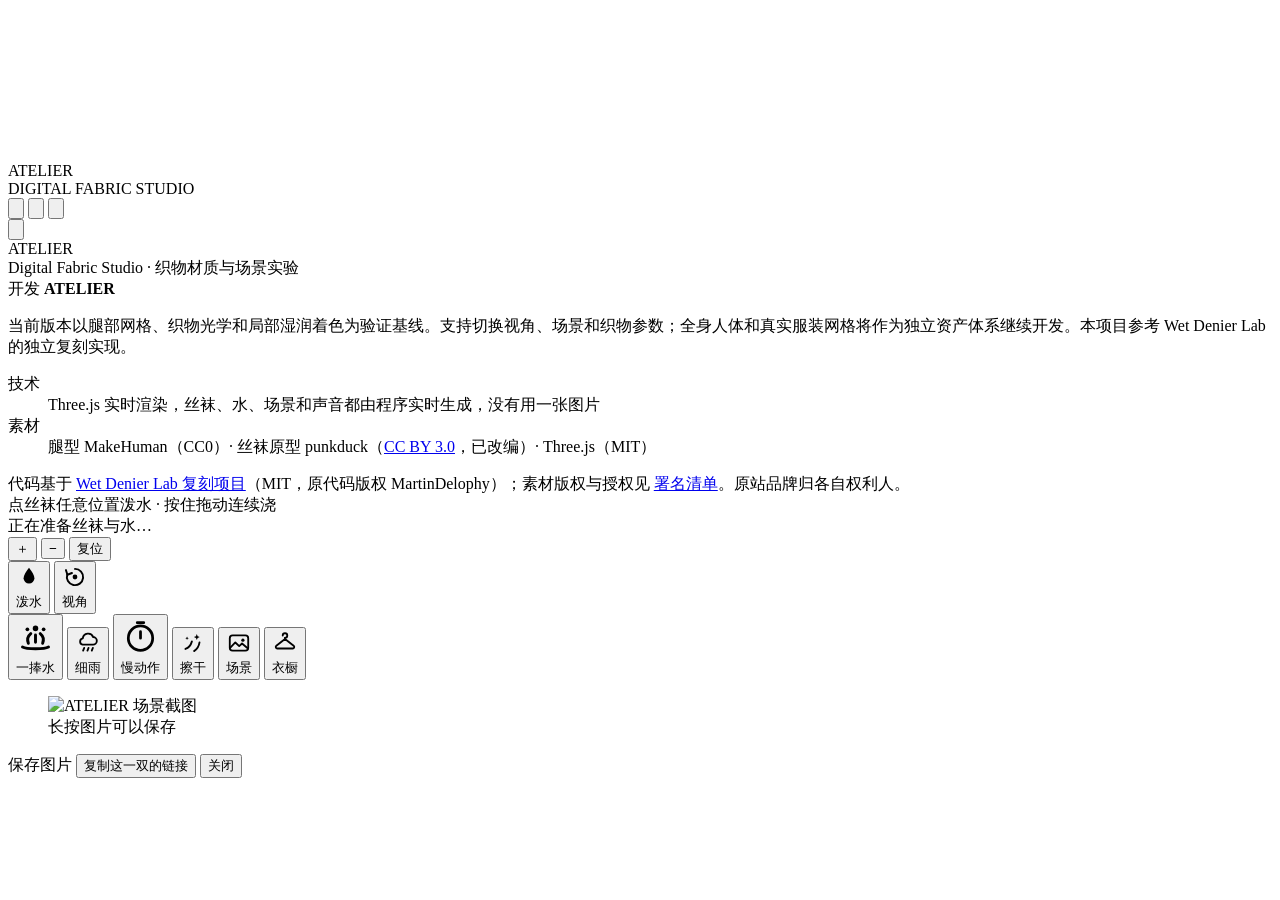
==== public/index.html @ 57686853 "feat(atelier): differentiate independent studio branding while retaining MIT and CC attribution" ====
<!doctype html>
<html lang="zh-CN">
<head>
<meta charset="utf-8">
<meta name="viewport" content="width=device-width,initial-scale=1,viewport-fit=cover,user-scalable=no">
<meta name="theme-color" content="#efe9f1">
<title>ATELIER · Digital Fabric Studio</title>
<link rel="icon" href="data:image/svg+xml,%3Csvg xmlns='http://www.w3.org/2000/svg' viewBox='0 0 24 24'%3E%3Cpath d='M12 2.5c3.6 4.9 6 8.3 6 11.5a6 6 0 0 1-12 0c0-3.2 2.4-6.6 6-11.5z' fill='%235d7bff'/%3E%3C/svg%3E">
<meta name="description" content="ATELIER 三维服装材质实验室：连续人体网格、真实织物层、局部湿润着色与三维环绕场景。当前版本为腿部织物实验基线。">
<meta name="author" content="ATELIER">
<meta property="og:type" content="website">
<meta property="og:title" content="ATELIER · Digital Fabric Studio">
<meta property="og:description" content="基于真实三角网格的交互式织物与湿润材质实验室。">
<!-- Original project cover intentionally omitted: ATELIER artwork is under development. -->
<meta name="twitter:card" content="summary_large_image">
<link rel="stylesheet" href="./vendor/zcool-xiaowei.css">
<link rel="stylesheet" href="./src/site.css">
</head>
<body>
<canvas id="view" aria-label="ATELIER 三维织物与材质实验场景"></canvas>
<header class="brand">
<div class="logo">ATELIER</div>
<div class="sub">DIGITAL&nbsp;FABRIC&nbsp;STUDIO</div></header>
<div class="corner">
<button id="photoBtn" class="round" aria-label="拍照"><svg viewBox="0 0 24 24"><path d="M4.5 8.2h3l1.4-2.2h6.2l1.4 2.2h3a1 1 0 0 1 1 1v8.6a1 1 0 0 1-1 1h-15a1 1 0 0 1-1-1V9.2a1 1 0 0 1 1-1z" fill="none" stroke="currentColor" stroke-width="1.7" stroke-linejoin="round"/><circle cx="12" cy="13.2" r="3.3" fill="none" stroke="currentColor" stroke-width="1.7"/></svg></button>
<button id="aboutBtn" class="round" aria-label="制作说明" aria-expanded="false" aria-controls="about"><svg viewBox="0 0 24 24"><circle cx="12" cy="12" r="8.2" fill="none" stroke="currentColor" stroke-width="1.7"/><path d="M12 11v5.2" stroke="currentColor" stroke-width="1.9" stroke-linecap="round"/><circle cx="12" cy="7.9" r="1.15" fill="currentColor"/></svg></button>
<button id="sound" class="round" aria-label="声音" aria-pressed="true"><svg viewBox="0 0 24 24"><path d="M4 9.5h3.2L12 5.5v13l-4.8-4H4z" fill="currentColor"/><path class="wave" d="M15.5 9a4.2 4.2 0 0 1 0 6M18 6.6a7.6 7.6 0 0 1 0 10.8" fill="none" stroke="currentColor" stroke-width="1.7" stroke-linecap="round"/><path class="mute" d="M15.5 9.5l5 5m0-5l-5 5" stroke="currentColor" stroke-width="1.7" stroke-linecap="round"/></svg></button></div>
<section id="about" class="about" role="dialog" aria-label="制作说明" aria-hidden="true">
<button id="aboutClose" class="close" aria-label="关闭说明"><svg viewBox="0 0 24 24"><path d="M7 7l10 10M17 7L7 17" stroke="currentColor" stroke-width="1.8" stroke-linecap="round"/></svg></button>
<div class="about-head">
<div class="about-logo">ATELIER</div>
<div class="about-name">Digital Fabric Studio · 织物材质与场景实验</div>
<div class="maker">开发 <strong>ATELIER</strong></div></div>
<p class="lead">当前版本以腿部网格、织物光学和局部湿润着色为验证基线。支持切换视角、场景和织物参数；全身人体和真实服装网格将作为独立资产体系继续开发。本项目参考 Wet Denier Lab 的独立复刻实现。</p>
<dl class="facts">
<dt>技术</dt>
<dd>Three.js 实时渲染，丝袜、水、场景和声音都由程序实时生成，没有用一张图片</dd>
<dt>素材</dt>
<dd>腿型 MakeHuman（CC0）· 丝袜原型 punkduck（<a href="https://creativecommons.org/licenses/by/3.0/" target="_blank" rel="noopener">CC BY 3.0</a>，已改编）· Three.js（MIT）</dd></dl>
<div class="about-foot">代码基于 <a href="https://github.com/river505/yusi-wet-denier-lab" target="_blank" rel="noopener">Wet Denier Lab 复刻项目</a>（MIT，原代码版权 MartinDelophy）；素材版权与授权见 <a href="https://github.com/river505/yusi-wet-denier-lab/blob/main/public/assets/ATTRIBUTION.md" target="_blank" rel="noopener">署名清单</a>。原站品牌归各自权利人。</div></section>
<div id="hint" class="hint">点丝袜任意位置泼水 · 按住拖动连续浇</div>
<div id="loading" class="loading"><span></span>正在准备丝袜与水…</div>
<div id="zoombar" class="zoombar">
<button class="round" id="zoomIn" aria-label="放大">＋</button>
<button class="round" id="zoomOut" aria-label="缩小">−</button>
<button class="round small" id="viewReset" aria-label="复位">复位</button></div>
<aside class="side">
<section id="scenes" class="sheet scenes" aria-label="场景"></section>
<section id="materials" class="sheet" aria-label="衣橱"></section></aside>
<nav class="dock" aria-label="操作">
<div class="modes" role="radiogroup" aria-label="触控方式"><span class="thumb" aria-hidden="true"></span>
<button id="modeWater" class="mode" role="radio" aria-checked="true"><svg viewBox="0 0 24 24"><path d="M12 3.5c3 4.1 5 6.9 5 9.6a5 5 0 0 1-10 0c0-2.7 2-5.5 5-9.6z" fill="currentColor"/><path class="glint" d="M10 14.2a2.2 2.2 0 0 0 2 2" fill="none" stroke-width="1.4" stroke-linecap="round"/></svg><span>泼水</span></button>
<button id="modeView" class="mode" role="radio" aria-checked="false"><svg viewBox="0 0 24 24"><path d="M12 4.5a7.5 7.5 0 1 1-7.1 5.1" fill="none" stroke="currentColor" stroke-width="1.8" stroke-linecap="round"/><path d="M3.6 5.6l1.4 4.3 4.2-1.6" fill="none" stroke="currentColor" stroke-width="1.8" stroke-linecap="round" stroke-linejoin="round"/><circle cx="12" cy="12" r="2.2" fill="currentColor"/></svg><span>视角</span></button></div><span class="sep" aria-hidden="true"></span>
<button id="bucketBtn" class="tool accent" data-key="空格"><svg viewBox="0 0 24 24"><path d="M4 18.5c2.6 1.4 13.4 1.4 16 0" fill="none" stroke="currentColor" stroke-width="1.8" stroke-linecap="round"/><path d="M7.6 16.2c-.9-2.4-.2-4.6 1.5-6M16.4 16.2c.9-2.4.2-4.6-1.5-6M12 15.6V11" fill="none" stroke="currentColor" stroke-width="1.8" stroke-linecap="round"/><circle cx="12" cy="7" r="1.7" fill="currentColor"/><circle cx="7" cy="7.6" r="1.15" fill="currentColor"/><circle cx="17" cy="7.6" r="1.15" fill="currentColor"/></svg><span>一捧水</span></button>
<button id="rainBtn" class="tool" aria-pressed="false" data-key="R"><svg viewBox="0 0 24 24"><path d="M7 13.5h9.5a3.5 3.5 0 0 0 .3-7 5 5 0 0 0-9.6 1.3A2.9 2.9 0 0 0 7 13.5z" fill="none" stroke="currentColor" stroke-width="1.7" stroke-linejoin="round"/><path d="M8.5 16.5l-1 2.5M12.5 16.5l-1 2.5M16.5 16.5l-1 2.5" stroke="currentColor" stroke-width="1.7" stroke-linecap="round"/></svg><span>细雨</span></button>
<button id="slowBtn" class="tool" aria-pressed="false" data-key="S"><svg viewBox="0 0 24 24"><circle cx="12" cy="13" r="7.5" fill="none" stroke="currentColor" stroke-width="1.7"/><path d="M12 13V9M10 3.5h4" stroke="currentColor" stroke-width="1.7" stroke-linecap="round"/></svg><span>慢动作</span></button>
<button id="dryBtn" class="tool" data-key="D"><svg viewBox="0 0 24 24"><path d="M5 17.5c3-1 5-3.5 6-7m2 9c2.5-1.5 4.5-4.5 5-8" fill="none" stroke="currentColor" stroke-width="1.7" stroke-linecap="round"/><path d="M15.5 3.8l.8 1.9 1.9.8-1.9.8-.8 1.9-.8-1.9-1.9-.8 1.9-.8zM6.5 6l.5 1.1 1.1.5-1.1.5-.5 1.1-.5-1.1L4.9 7.6 6 7.1z" fill="currentColor"/></svg><span>擦干</span></button>
<button id="sceneBtn" class="tool" aria-pressed="false" data-key="C"><svg viewBox="0 0 24 24"><rect x="3.5" y="5" width="17" height="14" rx="2.6" fill="none" stroke="currentColor" stroke-width="1.7"/><path d="M4 16.2l4.6-4.7 3.6 3.4 2.6-2.4 5.2 4.4" fill="none" stroke="currentColor" stroke-width="1.7" stroke-linejoin="round" stroke-linecap="round"/><circle cx="15.6" cy="9.4" r="1.5" fill="currentColor"/></svg><span>场景</span></button>
<button id="matBtn" class="tool" aria-pressed="false" data-key="W"><svg viewBox="0 0 24 24"><path d="M12 8.4V7.2a2.1 2.1 0 1 0-2.1-2.1" fill="none" stroke="currentColor" stroke-width="1.7" stroke-linecap="round"/><path d="M12 8.4l8 6.2a1.4 1.4 0 0 1-.9 2.5H4.9a1.4 1.4 0 0 1-.9-2.5z" fill="none" stroke="currentColor" stroke-width="1.7" stroke-linejoin="round"/></svg><span>衣橱</span></button></nav>
<div id="photo" class="photo" role="dialog" aria-label="照片" aria-hidden="true">
<figure>
<img id="photoImg" alt="ATELIER 场景截图">
<figcaption id="photoTip">长按图片可以保存</figcaption></figure>
<div class="photo-actions">
<a id="photoSave" class="pill solid" download="atelier-fabric.jpg">保存图片</a>
<button id="photoShare" class="pill">复制这一双的链接</button>
<button id="photoClose" class="pill">关闭</button></div></div>

<script type="module" src="./src/main.js"></script>
</body>
</html>
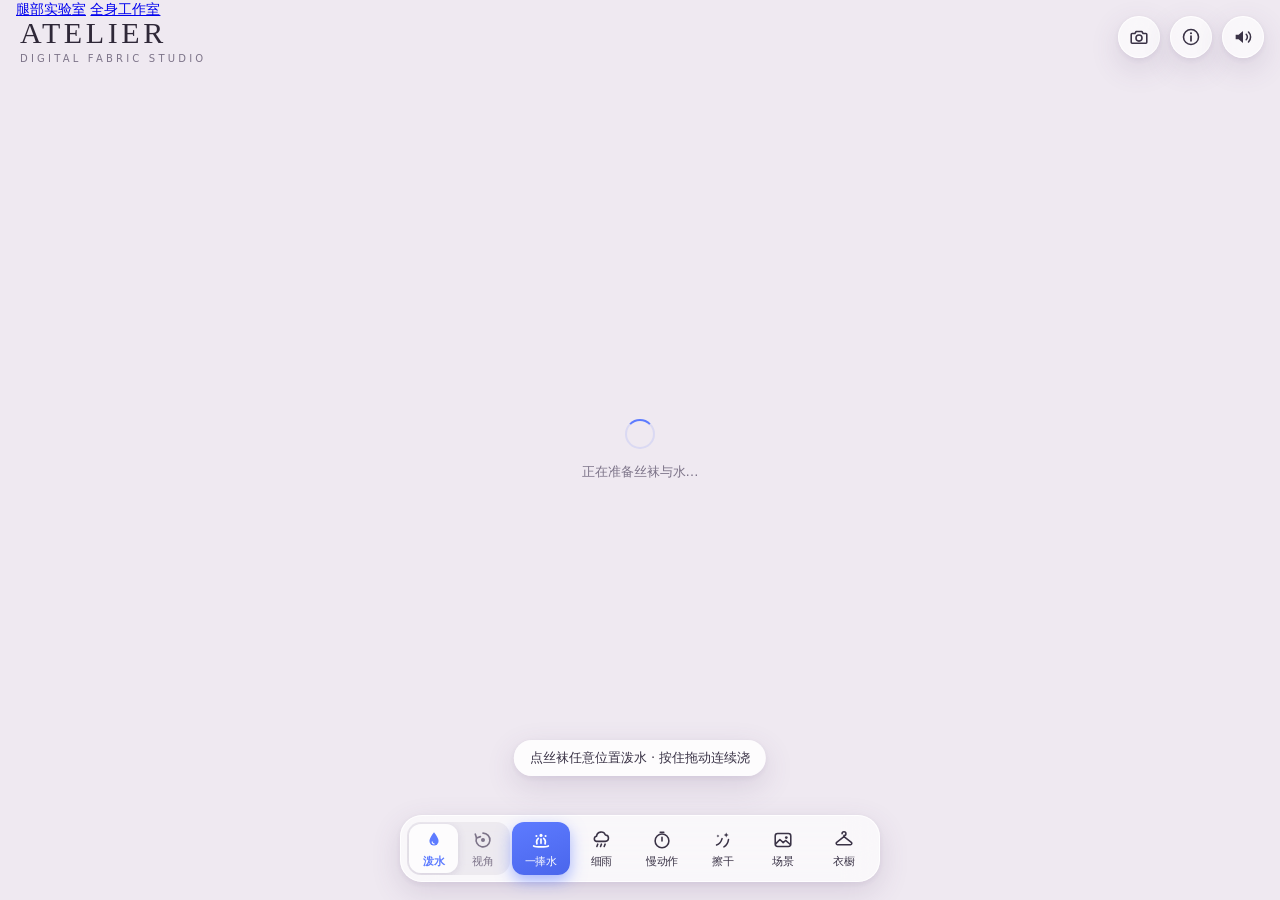
==== commit e34ea96b: "feat(navigation): add explicit leg/full-body mode switch without changing existing leg UI" ====
--- a/public/index.html
+++ b/public/index.html
@@ -17,6 +17,10 @@
 <link rel="stylesheet" href="./src/site.css">
 </head>
 <body>
+<nav class="atelier-view-switch" aria-label="ATELIER 工作区">
+  <a href="./index.html" aria-current="page">腿部实验室</a>
+  <a href="./fullbody.html">全身工作室</a>
+</nav>
 <canvas id="view" aria-label="ATELIER 三维织物与材质实验场景"></canvas>
 <header class="brand">
 <div class="logo">ATELIER</div>
@@ -31,7 +35,7 @@
 <div class="about-logo">ATELIER</div>
 <div class="about-name">Digital Fabric Studio · 织物材质与场景实验</div>
 <div class="maker">开发 <strong>ATELIER</strong></div></div>
-<p class="lead">当前版本以腿部网格、织物光学和局部湿润着色为验证基线。支持切换视角、场景和织物参数；全身人体和真实服装网格将作为独立资产体系继续开发。本项目参考 Wet Denier Lab 的独立复刻实现。</p>
+<p class="lead">当前版本以腿部网格、织物光学和局部湿润着色为验证基线。支持切换视角、场景和织物参数；全身女性模特工作室现已独立开放：使用 MakeHuman CC0 真实三角网格，提供身材、面部、发型和基础套装控制。本项目参考 Wet Denier Lab 的独立复刻实现。</p>
 <dl class="facts">
 <dt>技术</dt>
 <dd>Three.js 实时渲染，丝袜、水、场景和声音都由程序实时生成，没有用一张图片</dd>
--- a/public/src/site.css
+++ b/public/src/site.css
@@ -0,0 +1,1344 @@
+:root {
+  --stage: #efe9f1;
+  --ink: #3a3346;
+  --ink-strong: #2f2838;
+  --ink-soft: #7d7489;
+  --glass: rgba(255, 255, 255, .64);
+  --paper: rgba(255, 255, 255, .9);
+  --well: rgba(90, 76, 110, .08);
+  --glass-strong: rgba(255, 255, 255, .86);
+  --chip: rgba(255, 255, 255, .72);
+  --line: rgba(255, 255, 255, .85);
+  --hairline: rgba(90, 76, 110, .14);
+  --on-ink: #ffffff;
+  --accent: #5d7bff;
+  --accent-deep: #4a66ec;
+  --accent-soft: rgba(93, 123, 255, .14);
+  --focus: rgba(93, 123, 255, .55);
+  --shadow: 0 10px 30px rgba(92, 70, 120, .16), 0 2px 6px rgba(92, 70, 120, .08);
+  --font-ui: system-ui, -apple-system, "PingFang SC", "Hiragino Sans GB", "Microsoft YaHei", sans-serif;
+  --font-logo: "ZCOOL XiaoWei", "Songti SC", "STSong", "SimSun", serif;
+  --gutter-l: max(16px, env(safe-area-inset-left, 0px));
+  --gutter-r: max(16px, env(safe-area-inset-right, 0px));
+  --safe-b: env(safe-area-inset-bottom, 0px);
+  --safe-t: env(safe-area-inset-top, 0px)
+}
+
+* {
+  box-sizing:border-box;
+  -webkit-tap-highlight-color:transparent
+}
+
+html,body {
+  margin:0;
+  height:100%;
+  overflow:hidden
+}
+
+body {
+  background:var(--stage);
+  color:var(--ink);
+  font:14px/1.4 var(--font-ui);
+  padding-left:var(--gutter-l);
+  padding-right:var(--gutter-r)
+}
+
+button {
+  font:inherit;
+  color:inherit;
+  cursor:pointer;
+  border:0;
+  background:none
+}
+
+button:focus-visible {
+  outline:2px solid var(--focus);
+  outline-offset:2px
+}
+
+#view {
+  position:fixed;
+  inset:0;
+  width:100vw;
+  height:100vh;
+  height:100dvh;
+  display:block;
+  touch-action:none;
+  opacity:0;
+  transition:opacity .9s ease
+}
+
+body.ready #view {
+  opacity:1
+}
+
+body.ready.scene-out #view {
+  opacity:0;
+  transition:opacity .2s ease
+}
+
+body.ready.scene-in #view {
+  transition:opacity .4s ease
+}
+
+.brand {
+  position:fixed;
+  left:calc(4px + var(--gutter-l));
+  top:calc(16px + var(--safe-t));
+  pointer-events:none
+}
+
+.logo {
+  font-family:var(--font-logo);
+  font-size:30px;
+  line-height:1.1;
+  letter-spacing:.12em;
+  color:var(--ink-strong);
+  transition:color .3s
+}
+
+.sub {
+  font-size:10px;
+  letter-spacing:.32em;
+  color:var(--ink-soft);
+  margin-top:3px;
+  transition:color .3s
+}
+
+.round {
+  width:42px;
+  height:42px;
+  border-radius:50%;
+  background:var(--glass);
+  border:1px solid var(--line);
+  box-shadow:var(--shadow);
+  backdrop-filter:blur(14px);
+  -webkit-backdrop-filter:blur(14px);
+  display:grid;
+  place-items:center;
+  font-size:20px;
+  line-height:1;
+  transition:transform .15s ease,background .2s
+}
+
+.round:active {
+  transform:scale(.92)
+}
+
+.round svg {
+  width:22px;
+  height:22px
+}
+
+.round.small {
+  font-size:12px
+}
+
+.round[aria-expanded=true] {
+  background:var(--ink);
+  color:var(--on-ink);
+  border-color:var(--ink)
+}
+
+.corner {
+  position:fixed;
+  right:var(--gutter-r);
+  top:calc(16px + var(--safe-t));
+  display:flex;
+  gap:10px;
+  z-index:6
+}
+
+#sound .mute,#sound[aria-pressed=false] .wave {
+  display:none
+}
+
+#sound[aria-pressed=false] .mute {
+  display:inline
+}
+
+.hint {
+  position:fixed;
+  left:var(--stage-x, 50%);
+  bottom:calc(124px + var(--safe-b));
+  transform:translate(-50%);
+  width:max-content;
+  max-width:calc(100vw - 32px);
+  padding:9px 16px;
+  border-radius:999px;
+  background:var(--glass-strong);
+  box-shadow:var(--shadow);
+  font-size:13px;
+  text-align:center;
+  pointer-events:none;
+  transition:opacity .6s ease,transform .6s ease
+}
+
+.hint.hide {
+  opacity:0;
+  transform:translate(-50%,8px)
+}
+
+.loading {
+  position:fixed;
+  inset:0;
+  display:grid;
+  place-content:center;
+  justify-items:center;
+  gap:14px;
+  color:var(--ink-soft);
+  font-size:13px;
+  text-align:center;
+  padding:0 24px;
+  transition:opacity .6s;
+  pointer-events:none
+}
+
+.loading span {
+  width:30px;
+  height:30px;
+  border-radius:50%;
+  border:2px solid var(--accent-soft);
+  border-top-color:var(--accent);
+  animation:spin .9s linear infinite
+}
+
+body.ready .loading {
+  opacity:0
+}
+
+@keyframes spin {
+  to {
+    transform:rotate(360deg)
+  }
+
+}
+
+.dock {
+  position:fixed;
+  left:50%;
+  bottom:calc(18px + var(--safe-b));
+  transform:translate(-50%);
+  display:flex;
+  border-radius:22px;
+  background:var(--glass);
+  border:1px solid var(--line);
+  box-shadow:var(--shadow);
+  backdrop-filter:blur(16px);
+  -webkit-backdrop-filter:blur(16px)
+}
+
+/* Mobile: the two mode buttons + six actions MUST fit without side scroll.
+   Use fractional grid tracks instead of the old 52px/102px flex minimums. */
+body:not(.wide) .dock {
+  width:min(480px,calc(100vw - var(--gutter-l) - var(--gutter-r)));
+  display:grid;
+  grid-template-columns:minmax(0,1.75fr) repeat(6,minmax(0,1fr));
+  align-items:stretch;
+  gap:2px;
+  padding:6px;
+  overflow:visible;
+}
+
+body:not(.wide) .dock .sep {
+  display:none;
+}
+
+body:not(.wide) .dock .modes {
+  flex:none;
+  width:100%;
+  min-width:0;
+  overflow:hidden;
+  padding:2px;
+  border-radius:14px;
+}
+
+body:not(.wide) .dock .tool {
+  min-width:0;
+  width:100%;
+  flex:none;
+  padding:7px 0 6px;
+  font-size:clamp(9px,2.55vw,11px);
+  letter-spacing:-.025em;
+  border-radius:12px;
+}
+
+body:not(.wide) .dock .mode {
+  min-width:0;
+  padding:5px 0 4px;
+  font-size:clamp(9px,2.5vw,11px);
+}
+
+body:not(.wide) .dock .tool svg,
+body:not(.wide) .dock .mode svg {
+  width:clamp(17px,5vw,22px);
+  height:clamp(17px,5vw,22px);
+}
+
+body:not(.wide) .dock .modes .thumb {
+  top:2px;
+  bottom:2px;
+  left:2px;
+  width:calc(50% - 2px);
+  border-radius:12px;
+}
+
+@media(max-width:340px) {
+  body:not(.wide) .dock {
+    grid-template-columns:repeat(4,minmax(0,1fr));
+    row-gap:3px;
+  }
+  body:not(.wide) .dock .modes {grid-column:span 2;}
+  body:not(.wide) .dock .tool,
+  body:not(.wide) .dock .mode {min-height:46px;}
+  body:not(.wide) .sheet {bottom:calc(152px + var(--safe-b));}
+  body:not(.wide) .hint {bottom:calc(175px + var(--safe-b));}
+}
+
+.tool {
+  position:relative;
+  flex:1 1 0;
+  min-width:0;
+  display:grid;
+  justify-items:center;
+  gap:3px;
+  padding:8px 2px 6px;
+  border-radius:16px;
+  font-size:11px;
+  white-space:nowrap;
+  color:var(--ink);
+  transition:background .2s,color .2s,transform .12s
+}
+
+.tool svg {
+  width:23px;
+  height:23px
+}
+
+.tool:active {
+  transform:scale(.94)
+}
+
+.tool[aria-pressed=true] {
+  background:var(--accent-soft);
+  color:var(--accent)
+}
+
+.tool.accent {
+  color:var(--on-ink);
+  background:linear-gradient(160deg,var(--accent),var(--accent-deep));
+  box-shadow:0 6px 16px var(--focus)
+}
+
+.tool.accent:active {
+  transform:scale(.92)
+}
+
+.modes {
+  position:relative;
+  flex:2 1 0;
+  min-width:0;
+  display:flex;
+  padding:3px;
+  border-radius:17px;
+  background:var(--well)
+}
+
+.mode {
+  position:relative;
+  z-index:1;
+  flex:1 1 0;
+  min-width:0;
+  display:grid;
+  justify-items:center;
+  gap:3px;
+  padding:5px 2px 4px;
+  border-radius:14px;
+  font-size:11px;
+  white-space:nowrap;
+  color:var(--ink-soft);
+  transition:color .25s
+}
+
+.mode svg {
+  width:22px;
+  height:22px
+}
+
+.mode .glint {
+  stroke:var(--on-ink);
+  opacity:.9
+}
+
+.mode[aria-checked=true] {
+  color:var(--accent);
+  font-weight:600
+}
+
+#modeView[aria-checked=true] {
+  color:var(--ink-strong)
+}
+
+.modes .thumb {
+  position:absolute;
+  top:3px;
+  bottom:3px;
+  left:3px;
+  width:calc(50% - 3px);
+  border-radius:14px;
+  background:var(--glass-strong);
+  box-shadow:0 2px 8px #5c467829;
+  transition:transform .32s cubic-bezier(.3,.8,.25,1)
+}
+
+body.view-mode .modes .thumb {
+  transform:translate(100%)
+}
+
+.sep {
+  flex:0 0 1px;
+  align-self:stretch;
+  margin:9px 3px;
+  background:var(--hairline)
+}
+
+.about {
+  position:fixed;
+  z-index:7;
+  right:var(--gutter-r);
+  top:calc(68px + var(--safe-t));
+  width:min(340px,calc(100vw - var(--gutter-l) - var(--gutter-r)));
+  max-height:calc(100vh - 190px - var(--safe-t) - var(--safe-b));
+  max-height:calc(100dvh - 190px - var(--safe-t) - var(--safe-b));
+  overflow:auto;
+  overscroll-behavior:contain;
+  padding:20px 20px 16px;
+  border-radius:22px;
+  background:var(--paper);
+  border:1px solid var(--line);
+  box-shadow:var(--shadow);
+  backdrop-filter:blur(20px);
+  -webkit-backdrop-filter:blur(20px);
+  font-size:13px;
+  line-height:1.6;
+  color:var(--ink);
+  opacity:0;
+  visibility:hidden;
+  transform:translateY(-8px);
+  transition:opacity .25s ease,transform .25s ease,visibility 0s .25s
+}
+
+body.about-open .about {
+  opacity:1;
+  visibility:visible;
+  transform:none;
+  transition:opacity .25s ease,transform .25s ease
+}
+
+.about .close {
+  position:absolute;
+  top:10px;
+  right:10px;
+  width:34px;
+  height:34px;
+  border-radius:50%;
+  display:grid;
+  place-items:center;
+  color:var(--ink-soft)
+}
+
+.about .close svg {
+  width:20px;
+  height:20px
+}
+
+.about-head {
+  padding-right:34px
+}
+
+.about-logo {
+  font-family:var(--font-logo);
+  font-size:34px;
+  line-height:1;
+  letter-spacing:.12em;
+  color:var(--ink-strong)
+}
+
+.about-name {
+  margin-top:6px;
+  font-size:12px;
+  letter-spacing:.08em;
+  color:var(--ink-soft)
+}
+
+.maker {
+  margin-top:10px;
+  display:inline-flex;
+  gap:8px;
+  align-items:baseline;
+  padding:5px 12px;
+  border-radius:999px;
+  background:var(--accent-soft);
+  color:var(--ink-soft);
+  font-size:12px;
+  letter-spacing:.06em
+}
+
+.maker strong {
+  color:var(--ink-strong);
+  font-size:14px;
+  letter-spacing:.04em
+}
+
+.about .lead {
+  margin:14px 0 0;
+  color:var(--ink);
+  text-wrap:pretty
+}
+
+.about .facts {
+  margin:14px 0 0;
+  display:grid;
+  grid-template-columns:auto minmax(0,1fr);
+  gap:6px 12px;
+  font-size:12.5px
+}
+
+.about dt {
+  font-size:11px;
+  letter-spacing:.16em;
+  color:var(--accent-deep);
+  padding-top:1px
+}
+
+.about dd {
+  margin:0;
+  color:var(--ink-soft)
+}
+
+.about a {
+  color:var(--accent-deep);
+  text-underline-offset:2px
+}
+
+.about-foot {
+  margin-top:16px;
+  padding-top:12px;
+  border-top:1px solid var(--hairline);
+  font-size:11px;
+  letter-spacing:.14em;
+  color:var(--ink-soft)
+}
+
+.sheet {
+  position:fixed;
+  left:50%;
+  bottom:calc(98px + var(--safe-b));
+  transform:translate(-50%,12px);
+  width:min(430px,calc(100vw - var(--gutter-l) - var(--gutter-r)));
+  padding:12px 14px;
+  border-radius:20px;
+  background:var(--glass-strong);
+  border:1px solid var(--line);
+  box-shadow:var(--shadow);
+  backdrop-filter:blur(18px);
+  -webkit-backdrop-filter:blur(18px);
+  display:grid;
+  gap:8px;
+  opacity:0;
+  visibility:hidden;
+  transition:opacity .25s ease,transform .25s ease,visibility 0s .25s
+}
+
+.tabs {
+  display:grid;
+  grid-template-columns:repeat(7,minmax(0,1fr));
+  gap:0;
+  margin:-2px -4px 0;
+  padding:0 2px;
+  overflow:visible;
+}
+
+.tabs button {
+  min-width:0;
+  width:100%;
+  padding:7px 1px 8px;
+  border-radius:12px;
+  font-size:clamp(10px,2.85vw,13px);
+  letter-spacing:0;
+  color:var(--ink-soft);
+  position:relative;
+  transition:color .2s
+}
+
+.tabs button[aria-selected=true] {
+  color:var(--ink-strong);
+  font-weight:600
+}
+
+.tabs button[aria-selected=true]:after {
+  content:"";
+  position:absolute;
+  left:5px;
+  right:5px;
+  bottom:2px;
+  height:2px;
+  border-radius:2px;
+  background:var(--accent)
+}
+
+.panes {
+  min-height:118px;
+  max-height:min(34vh,250px);
+  overflow-y:auto;
+  overscroll-behavior:contain;
+  padding:2px 0
+}
+
+.pane {
+  display:grid;
+  gap:9px;
+  align-content:start
+}
+
+.pane[hidden] {
+  display:none
+}
+
+.pane-hint {
+  margin:0;
+  font-size:12px;
+  line-height:1.5;
+  color:var(--ink-soft);
+  text-wrap:pretty
+}
+
+.chips.idle button:not(.on) {
+  opacity:.45
+}
+
+.chips.swatches {
+  gap:9px
+}
+
+.chips .swatch.custom {
+  position:relative;
+  display:inline-block;
+  width:30px;
+  height:30px;
+  border-radius:50%;
+  cursor:pointer;
+  background:var(--c, conic-gradient(#ff8fa8, #ffd38a, #9be0a8, #8fc4ff, #c9a3ff, #ff8fa8));
+  border:2px solid var(--on-ink);
+  box-shadow:0 0 0 1px var(--hairline)
+}
+
+.chips .swatch.custom.on {
+  box-shadow:0 0 0 2px var(--ink)
+}
+
+.chips .swatch.custom input {
+  position:absolute;
+  inset:0;
+  width:100%;
+  height:100%;
+  opacity:0;
+  cursor:pointer;
+  border:0;
+  padding:0
+}
+
+.skin-lightness {
+  display:flex;
+  align-items:center;
+  gap:10px;
+  width:100%;
+  min-width:0;
+}
+.skin-lightness input[type=range] {
+  flex:1;
+  width:100%;
+  min-width:72px;
+  accent-color:#c48f8b;
+  cursor:pointer;
+  touch-action:auto;
+}
+.skin-lightness output {
+  min-width:44px;
+  text-align:right;
+  font-size:11px;
+  color:var(--ink-soft);
+  font-variant-numeric:tabular-nums;
+}
+.leg-summary { display:flex; flex-wrap:wrap; gap:6px; }
+.leg-summary button { font-size:11px; padding:7px 10px; border-radius:9px; }
+.leg-summary button.on { border-color:var(--ink); background:var(--ink); color:var(--paper,#fff); }
+.leg-tools { display:flex; flex-wrap:wrap; gap:6px; }
+.leg-tools button { font-size:11px; padding:6px 9px; }
+.denier-adjust { display:flex; gap:8px; align-items:center; min-width:0; }
+.denier-adjust input[type=range] { flex:1; width:100%; min-width:72px; accent-color:#9580a5; touch-action:auto; }
+.denier-adjust input[type=number] {
+ width:55px; min-width:55px; padding:7px 4px; border:1px solid var(--hairline);
+ border-radius:8px; background:var(--chip); color:var(--ink); text-align:center;
+ font:12px system-ui,sans-serif;
+}
+.denier-adjust .unit { font-size:11px; color:var(--ink-soft); }
+.denier-adjust.idle { opacity:.43; pointer-events:none; }
+.motion-control {
+  display:flex;
+  flex-wrap:wrap;
+  align-items:center;
+  gap:9px;
+  min-width:0;
+}
+.motion-control[hidden] { display:none; }
+.motion-control button {
+  border:1px solid var(--hairline);
+  border-radius:10px;
+  padding:8px 12px;
+  color:var(--ink);
+  background:var(--chip);
+  white-space:nowrap;
+}
+.motion-speed { display:flex; align-items:center; gap:8px; flex:1; min-width:140px; }
+.motion-speed input[type=range] {
+  flex:1;
+  min-width:80px;
+  width:100%;
+  accent-color:var(--accent);
+}
+.motion-speed output {
+  min-width:34px;
+  text-align:right;
+  font-size:11px;
+  color:var(--ink-soft);
+  font-variant-numeric:tabular-nums;
+}
+.motion-amplitude {
+  display:flex;
+  align-items:center;
+  gap:8px;
+  min-width:0;
+  width:100%;
+  padding:7px 1px 2px;
+}
+.motion-amplitude .motion-property {
+  font-size:11px;
+  white-space:nowrap;
+  color:var(--ink-soft);
+}
+.motion-amplitude input[type=range] {
+  flex:1;
+  min-width:72px;
+  width:100%;
+  accent-color:#9580a5;
+  touch-action:auto;
+}
+.motion-amplitude output {
+  min-width:39px;
+  text-align:right;
+  font-size:11px;
+  color:var(--ink);
+  font-variant-numeric:tabular-nums;
+}
+.sheet-foot {
+  display:flex;
+  align-items:center;
+  justify-content:space-between;
+  gap:10px;
+  padding-top:8px;
+  border-top:1px solid var(--hairline)
+}
+
+.seg {
+  display:flex;
+  padding:2px;
+  border-radius:999px;
+  background:var(--well)
+}
+
+.seg button {
+  padding:5px 12px;
+  border-radius:999px;
+  font-size:12.5px;
+  white-space:nowrap;
+  color:var(--ink-soft);
+  transition:background .2s,color .2s
+}
+
+.seg button.on {
+  background:var(--glass-strong);
+  color:var(--ink-strong);
+  font-weight:600;
+  box-shadow:0 1px 4px #5c467829
+}
+
+.sheet-foot.no-target .seg {
+  visibility:hidden
+}
+
+.foot-actions {
+  display:flex;
+  gap:7px
+}
+
+.pill {
+  display:inline-flex;
+  align-items:center;
+  justify-content:center;
+  padding:7px 14px;
+  border-radius:999px;
+  font-size:12.5px;
+  white-space:nowrap;
+  text-decoration:none;
+  background:var(--chip);
+  color:var(--ink);
+  border:1px solid var(--hairline);
+  transition:transform .12s,background .2s
+}
+
+.pill:active {
+  transform:scale(.95)
+}
+
+.pill[hidden] {
+  display:none
+}
+
+.pill.solid {
+  background:linear-gradient(160deg,var(--accent),var(--accent-deep));
+  color:var(--on-ink);
+  border-color:transparent;
+  box-shadow:0 6px 16px var(--focus)
+}
+
+body.mat-open #materials,body.scene-open #scenes {
+  opacity:1;
+  visibility:visible;
+  transform:translate(-50%);
+  transition:opacity .25s ease,transform .25s ease
+}
+
+.side {
+  display:contents
+}
+
+.row[hidden],.pane-hint.keys {
+  display:none
+}
+
+.cards {
+  display:flex;
+  gap:8px;
+  overflow-x:auto;
+  overscroll-behavior:contain;
+  scrollbar-width:none;
+  padding:3px;
+  margin:-3px
+}
+
+.cards::-webkit-scrollbar {
+  display:none
+}
+
+.card {
+  flex:0 0 auto;
+  display:grid;
+  gap:5px;
+  justify-items:center;
+  padding:0;
+  font-size:11.5px;
+  color:var(--ink-soft);
+  white-space:nowrap
+}
+
+.card canvas {
+  display:block;
+  width:78px;
+  aspect-ratio:3 / 4;
+  border-radius:12px;
+  background:var(--well);
+  box-shadow:0 0 0 1px var(--hairline);
+  transition:box-shadow .2s,transform .12s
+}
+
+.card:active canvas {
+  transform:scale(.96)
+}
+
+.card.on {
+  color:var(--ink-strong);
+  font-weight:600
+}
+
+.card.on canvas {
+  box-shadow:0 0 0 2px var(--accent)
+}
+
+.scenes {
+  gap:10px
+}
+
+.scenes .cards {
+  display:grid;
+  grid-template-columns:repeat(4,minmax(0,1fr));
+  overflow:visible
+}
+
+.scenes .card canvas {
+  width:100%
+}
+
+.copybox {
+  position:fixed;
+  z-index:30;
+  left:50%;
+  top:50%;
+  transform:translate(-50%,-50%);
+  width:min(420px,calc(100vw - 32px));
+  display:grid;
+  gap:10px;
+  padding:16px;
+  border-radius:18px;
+  background:var(--paper);
+  border:1px solid var(--line);
+  box-shadow:var(--shadow);
+  font-size:13px
+}
+
+.copybox input {
+  width:100%;
+  padding:9px 10px;
+  border-radius:10px;
+  border:1px solid var(--hairline);
+  background:var(--on-ink);
+  color:var(--ink);
+  font:12px/1.3 ui-monospace,Menlo,Consolas,monospace
+}
+
+.copybox .pill {
+  justify-self:end
+}
+
+.row {
+  display:grid;
+  grid-template-columns:38px minmax(0,1fr);
+  align-items:center;
+  gap:8px
+}
+
+.label {
+  font-size:12px;
+  letter-spacing:.06em;
+  color:var(--ink-soft)
+}
+
+.chips {
+  display:flex;
+  flex-wrap:wrap;
+  gap:6px
+}
+
+.chips button {
+  padding:6px 11px;
+  border-radius:999px;
+  font-size:12.5px;
+  background:var(--chip);
+  border:1px solid var(--hairline);
+  transition:background .2s,color .2s,border-color .2s
+}
+
+.chips button.on {
+  background:var(--ink);
+  color:var(--on-ink);
+  border-color:var(--ink)
+}
+
+.chips .swatch {
+  width:30px;
+  height:30px;
+  padding:0;
+  border-radius:50%;
+  background:var(--c);
+  border:2px solid var(--on-ink);
+  box-shadow:0 0 0 1px var(--hairline)
+}
+
+.chips .swatch.on {
+  background:var(--c);
+  border-color:var(--on-ink);
+  box-shadow:0 0 0 2px var(--ink)
+}
+
+.photo {
+  position:fixed;
+  inset:0;
+  z-index:20;
+  display:grid;
+  grid-template-rows:minmax(0,1fr) auto;
+  justify-items:center;
+  gap:14px;
+  padding:calc(18px + var(--safe-t)) 18px calc(20px + var(--safe-b));
+  background:#3a304a80;
+  backdrop-filter:blur(10px);
+  -webkit-backdrop-filter:blur(10px);
+  opacity:0;
+  visibility:hidden;
+  transition:opacity .25s ease,visibility 0s .25s
+}
+
+body.photo-open .photo {
+  opacity:1;
+  visibility:visible;
+  transition:opacity .25s ease
+}
+
+.photo figure {
+  margin:0;
+  min-height:0;
+  display:grid;
+  grid-template-rows:minmax(0,1fr) auto;
+  justify-items:center;
+  gap:8px
+}
+
+.photo img {
+  max-width:100%;
+  max-height:100%;
+  min-height:0;
+  border-radius:16px;
+  box-shadow:0 18px 50px #281c3c66;
+  background:var(--stage);
+  -webkit-touch-callout:default;
+  user-select:auto
+}
+
+.photo figcaption {
+  font-size:12px;
+  letter-spacing:.08em;
+  color:#ffffffdb
+}
+
+.photo-actions {
+  display:flex;
+  gap:10px
+}
+
+.photo-actions .pill {
+  padding:10px 20px;
+  font-size:13.5px
+}
+
+.zoombar {
+  position:fixed;
+  right:var(--gutter-r);
+  top:50%;
+  transform:translate(12px,-50%);
+  display:grid;
+  gap:10px;
+  opacity:0;
+  visibility:hidden;
+  transition:opacity .25s,transform .25s,visibility 0s .25s
+}
+
+body.view-mode .zoombar {
+  opacity:1;
+  visibility:visible;
+  transform:translateY(-50%);
+  transition:opacity .25s,transform .25s
+}
+
+body.wide .dock {
+  left:var(--gutter-l);
+  top:50%;
+  bottom:auto;
+  transform:translateY(-50%);
+  width:auto;
+  flex-direction:column;
+  gap:3px;
+  padding:7px
+}
+
+body.wide .tool {
+  flex:0 0 auto;
+  width:66px;
+  font-size:11.5px
+}
+
+body.wide .modes {
+  flex:0 0 auto;
+  flex-direction:column
+}
+
+body.wide .mode {
+  flex:0 0 auto;
+  padding:7px 2px 5px
+}
+
+body.wide .modes .thumb {
+  left:3px;
+  right:3px;
+  bottom:auto;
+  width:auto;
+  height:calc(50% - 3px)
+}
+
+body.wide.view-mode .modes .thumb {
+  transform:translateY(100%)
+}
+
+body.wide .sep {
+  margin:3px 9px
+}
+
+body.wide .sheet {
+  left:auto;
+  right:var(--gutter-r);
+  bottom:auto;
+  top:calc(68px + var(--safe-t));
+  width:min(336px,46vw);
+  max-height:calc(100vh - 80px - var(--safe-t));
+  max-height:calc(100dvh - 80px - var(--safe-t));
+  overflow-y:auto;
+  overscroll-behavior:contain;
+  transform:translate(14px)
+}
+
+body.wide.mat-open #materials,body.wide.scene-open #scenes {
+  transform:none
+}
+
+body.wide .panes {
+  max-height:none
+}
+
+body.wide .seg button {
+  padding:5px 9px
+}
+
+body.wide .sheet-foot .pill {
+  padding:7px 11px
+}
+
+body.wide .hint {
+  bottom:calc(22px + var(--safe-b))
+}
+
+body.wide .zoombar {
+  right:auto;
+  left:calc(var(--inset-l, 104px) + 2px)
+}
+
+body.wide .brand {
+  left:calc(8px + var(--gutter-l))
+}
+
+body.wide.short .dock {
+  display:grid;
+  grid-template-columns:repeat(2,54px);
+  gap:2px;
+  padding:5px;
+  top:auto;
+  bottom:calc(8px + var(--safe-b));
+  transform:none;
+  border-radius:18px
+}
+
+body.wide.short .modes {
+  grid-column:1 / -1;
+  flex-direction:row
+}
+
+body.wide.short .mode {
+  flex:1 1 0;
+  padding:4px 2px 3px
+}
+
+body.wide.short .modes .thumb {
+  right:auto;
+  bottom:3px;
+  width:calc(50% - 3px);
+  height:auto
+}
+
+body.wide.short.view-mode .modes .thumb {
+  transform:translate(100%)
+}
+
+body.wide.short .sep {
+  display:none
+}
+
+body.wide.short .tool {
+  width:auto;
+  padding:5px 2px 4px;
+  font-size:10.5px;
+  border-radius:12px
+}
+
+body.wide.short .tool svg,body.wide.short .mode svg {
+  width:20px;
+  height:20px
+}
+
+body.wide.short .logo {
+  font-size:24px
+}
+
+body.wide.short .sub {
+  display:none
+}
+
+body.wide.short .brand,body.wide.short .corner {
+  top:calc(10px + var(--safe-t))
+}
+
+body.wide.short .sheet {
+  top:calc(60px + var(--safe-t));
+  max-height:calc(100vh - 68px - var(--safe-t));
+  max-height:calc(100dvh - 68px - var(--safe-t))
+}
+
+body.wide.short .card canvas {
+  width:66px
+}
+
+body.wide.short .scenes .card canvas {
+  width:100%
+}
+
+body.roomy .brand {
+  left:calc(20px + var(--gutter-l));
+  top:30px
+}
+
+body.roomy .logo {
+  font-size:34px
+}
+
+body.roomy .corner {
+  right:calc(14px + var(--gutter-r));
+  top:30px
+}
+
+body.roomy .about {
+  right:calc(14px + var(--gutter-r));
+  top:84px;
+  max-height:calc(100vh - 210px)
+}
+
+body.roomy .dock {
+  left:calc(14px + var(--gutter-l))
+}
+
+body.roomy .side {
+  position:fixed;
+  z-index:4;
+  right:calc(14px + var(--gutter-r));
+  top:84px;
+  bottom:22px;
+  width:344px;
+  display:flex;
+  flex-direction:column;
+  gap:12px;
+  pointer-events:none
+}
+
+body.roomy .side .sheet {
+  position:static;
+  width:auto;
+  max-height:none;
+  overflow:visible;
+  transform:none;
+  opacity:1;
+  visibility:visible;
+  transition:none;
+  pointer-events:auto;
+  display:none
+}
+
+body.roomy.scene-open #scenes {
+  display:grid;
+  flex:0 0 auto
+}
+
+body.roomy.mat-open #materials {
+  display:grid;
+  grid-template-rows:auto minmax(0,1fr) auto;
+  flex:0 1 auto;
+  min-height:0
+}
+
+body.roomy .panes {
+  min-height:0;
+  overflow-y:auto
+}
+
+body.roomy #materials .cards {
+  display:grid;
+  grid-template-columns:repeat(4,minmax(0,1fr));
+  overflow:visible
+}
+
+body.roomy #materials .card canvas {
+  width:100%
+}
+
+body.fine.wide .tool[data-key]:after {
+  content:attr(data-key);
+  position:absolute;
+  top:3px;
+  right:4px;
+  min-width:14px;
+  padding:0 3px;
+  border-radius:5px;
+  font:9px/14px var(--font-ui);
+  letter-spacing:0;
+  text-align:center;
+  color:var(--ink-soft);
+  background:var(--well)
+}
+
+body.fine.wide .tool.accent[data-key]:after {
+  color:var(--on-ink);
+  background:#ffffff38
+}
+
+body.fine.wide .tool[aria-pressed=true][data-key]:after {
+  color:var(--accent);
+  background:#fff9
+}
+
+body.wide.short .tool[data-key]:after {
+  display:none
+}
+
+body.dim {
+  --glass: rgba(255, 255, 255, .82);
+  --glass-strong: rgba(255, 255, 255, .92);
+  --chip: rgba(255, 255, 255, .82)
+}
+
+body.dim .logo {
+  color:#fff;
+  text-shadow:0 1px 12px rgba(20,16,40,.55)
+}
+
+body.dim .sub,body.dim .loading {
+  color:#fffc
+}
+
+body.fine .pane-hint.keys {
+  display:block
+}
+
+@media(prefers-reduced-motion:reduce) {
+  #view,body.ready.scene-out #view,body.ready.scene-in #view,.hint,.sheet,.zoombar,.loading,.photo {
+    transition:none
+  }
+
+  .loading span {
+    animation-duration:2.4s
+  }
+
+}
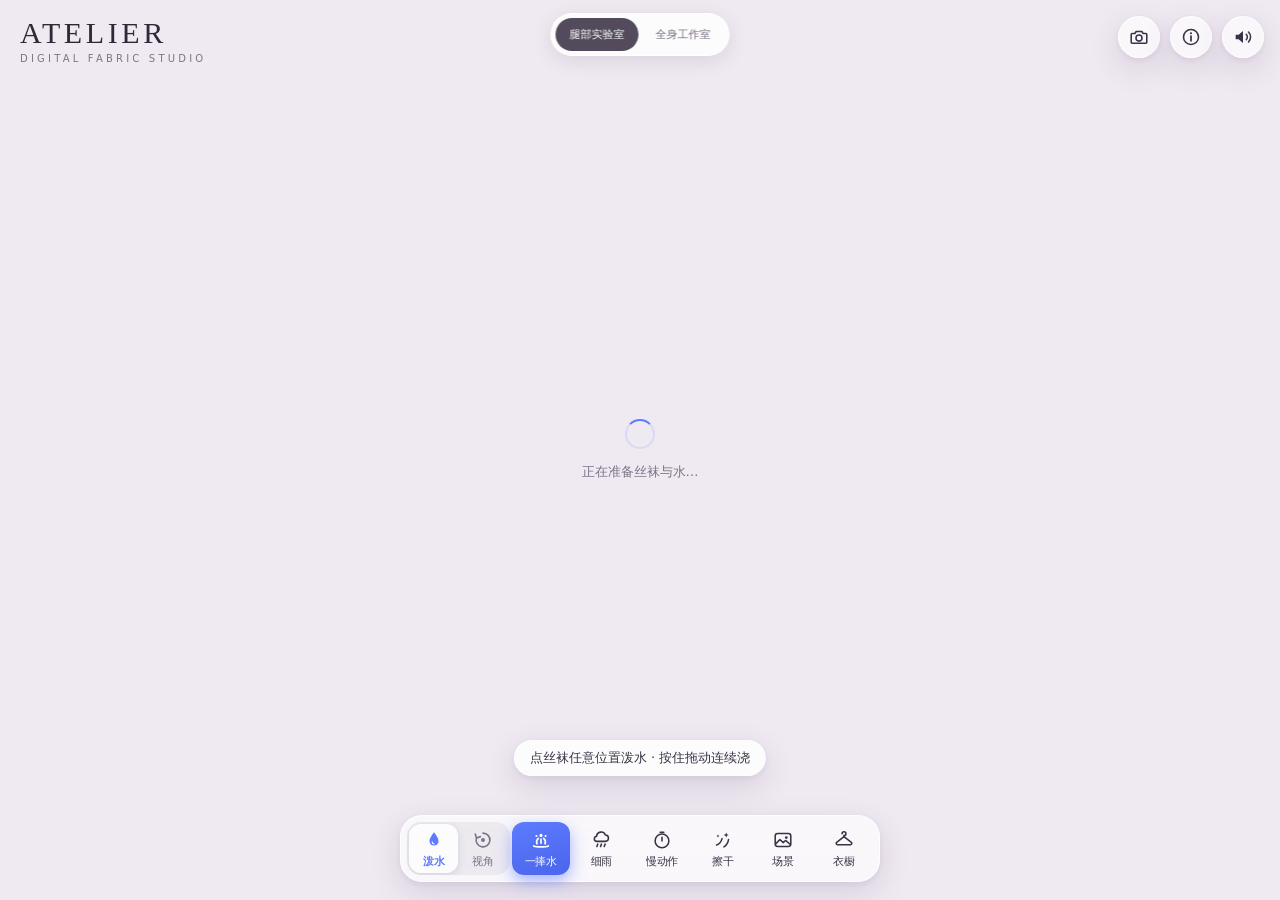
==== commit ce475130: "ui(atelier): temporarily hide fullbody switch without removing workspace" ====
--- a/public/index.html
+++ b/public/index.html
@@ -17,7 +17,7 @@
 <link rel="stylesheet" href="./src/site.css">
 </head>
 <body>
-<nav class="atelier-view-switch" aria-label="ATELIER 工作区">
+<nav class="atelier-view-switch" aria-label="ATELIER 工作区" hidden aria-hidden="true">
   <a href="./index.html" aria-current="page">腿部实验室</a>
   <a href="./fullbody.html">全身工作室</a>
 </nav>
@@ -35,7 +35,7 @@
 <div class="about-logo">ATELIER</div>
 <div class="about-name">Digital Fabric Studio · 织物材质与场景实验</div>
 <div class="maker">开发 <strong>ATELIER</strong></div></div>
-<p class="lead">当前版本以腿部网格、织物光学和局部湿润着色为验证基线。支持切换视角、场景和织物参数；全身女性模特工作室现已独立开放：使用 MakeHuman CC0 真实三角网格，提供身材、面部、发型和基础套装控制。本项目参考 Wet Denier Lab 的独立复刻实现。</p>
+<p class="lead">当前版本聚焦腿部网格、织物光学和局部湿润着色，支持姿势、视角、场景和织物参数的交互调整。本项目参考 Wet Denier Lab 的独立复刻实现。</p>
 <dl class="facts">
 <dt>技术</dt>
 <dd>Three.js 实时渲染，丝袜、水、场景和声音都由程序实时生成，没有用一张图片</dd>
--- a/public/src/site.css
+++ b/public/src/site.css
@@ -1342,3 +1342,41 @@
   }
 
 }
+
+/* Leg / full-body workspace selector. Independent from the existing dock. */
+.atelier-view-switch {
+  position:fixed;
+  z-index:12;
+  left:50%;
+  top:calc(13px + var(--safe-t));
+  transform:translateX(-50%);
+  display:flex;
+  align-items:center;
+  gap:3px;
+  padding:4px;
+  border:1px solid rgba(255,255,255,.9);
+  border-radius:30px;
+  background:rgba(255,255,255,.83);
+  backdrop-filter:blur(16px);
+  box-shadow:0 5px 19px rgba(75,60,85,.13);
+  white-space:nowrap;
+}
+.atelier-view-switch a {
+  display:block;
+  border-radius:22px;
+  text-decoration:none;
+  color:#776d7e;
+  padding:9px 14px;
+  font-size:11px;
+}
+.atelier-view-switch a[aria-current=page] {
+  color:#fff;
+  background:#534b5c;
+}
+@media(max-width:600px){
+  .atelier-view-switch {top:calc(76px + var(--safe-t));}
+  .atelier-view-switch a{font-size:11px;padding:7px 15px;}
+}
+@media(max-width:355px){
+  .atelier-view-switch {top:calc(72px + var(--safe-t));}
+}
